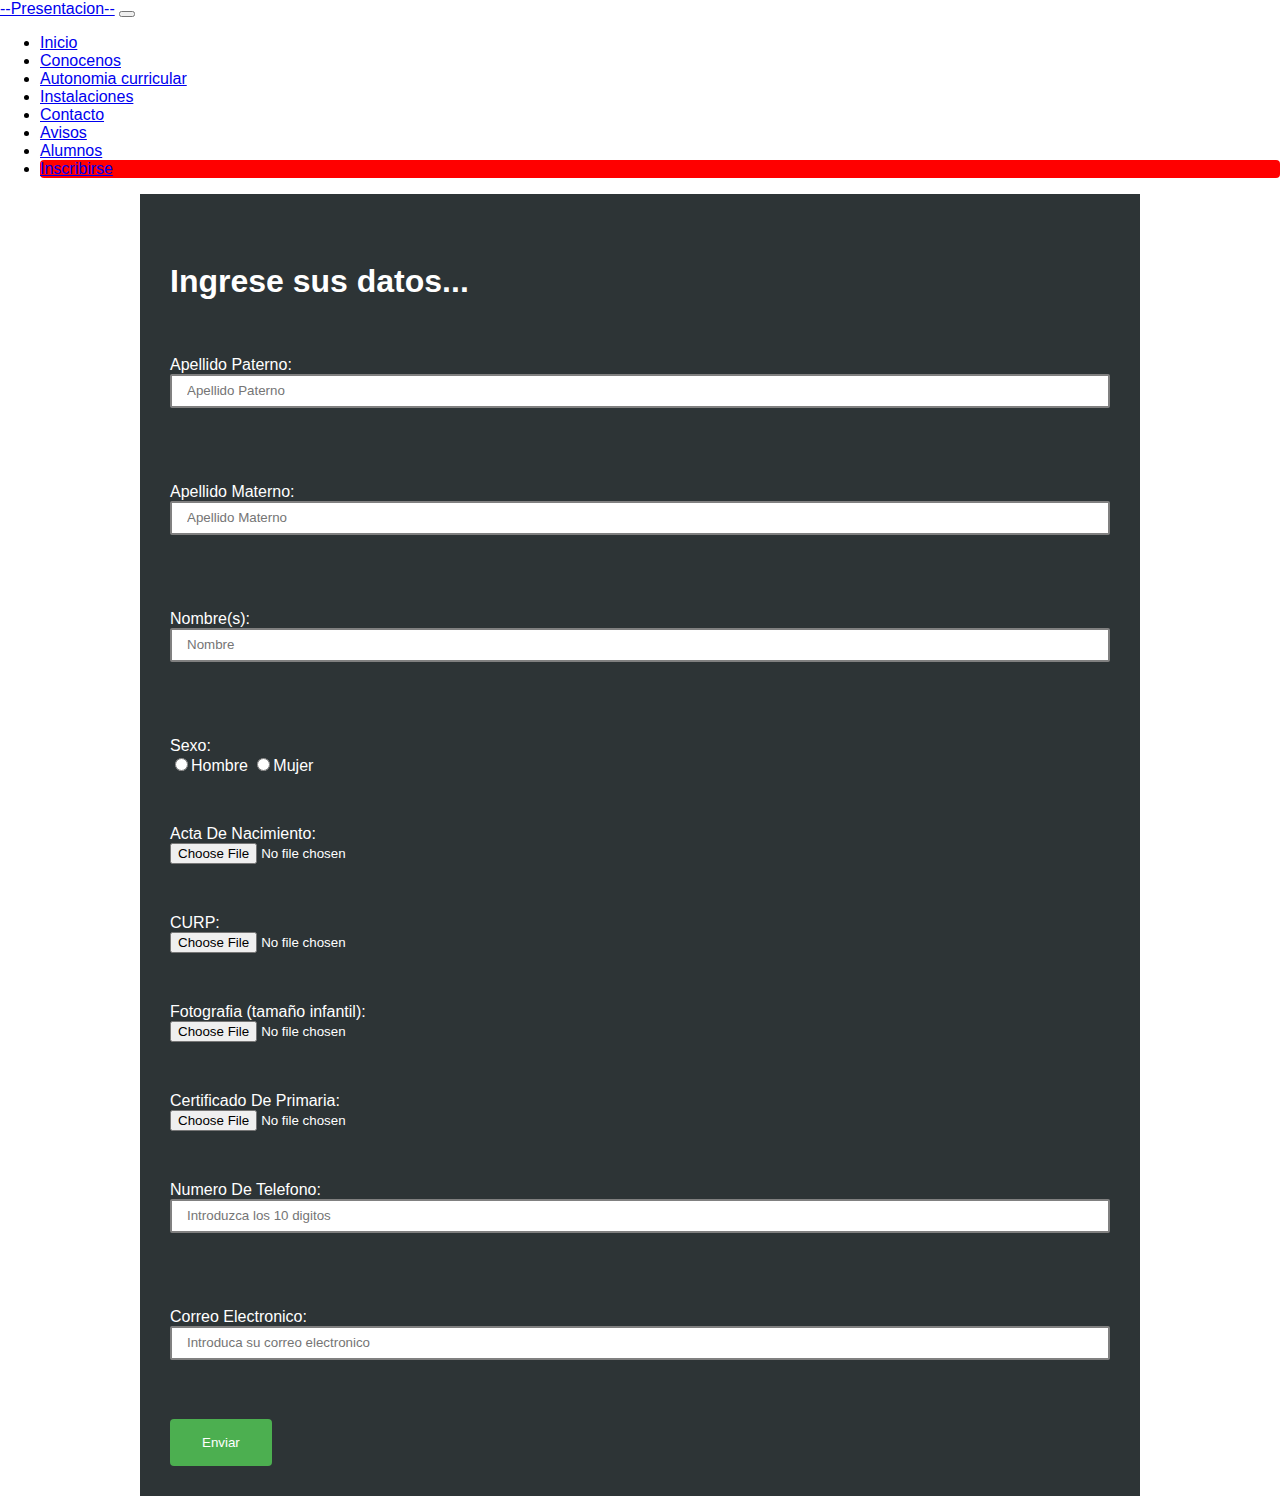
==== formulario.html @ d9533f61 "primer commit de mi sitio web" ====
<!DOCTYPE html>
<html>
    <head>
        <title>Inscripcion</title>
        <!---BOOSTRAP 4, LO OCUPE PARA MOSTRAR LA BARRA DE NAVEGACION-->
        <link href="https://cdn.jsdelivr.net/npm/bootstrap@5.0.0-beta1/dist/css/bootstrap.min.css" rel="stylesheet" integrity="sha384-giJF6kkoqNQ00vy+HMDP7azOuL0xtbfIcaT9wjKHr8RbDVddVHyTfAAsrekwKmP1" crossorigin="anonymous">
        <!--LINK PARA CONECTAR AL ARCHIVO CSS-->
        <link rel="stylesheet"  href="estilosform.css">
    </head>

    <body>
        <nav class="navbar navbar-expand-lg navbar-light bg-light fixed-top">
            <div class="container-fluid">
              <a class="navbar-brand" href="index.html">--Presentacion--</a>
              <button class="navbar-toggler" type="button" data-bs-toggle="collapse" data-bs-target="#navbarNav" aria-controls="navbarNav" aria-expanded="false" aria-label="Toggle navigation">
                <span class="navbar-toggler-icon"></span>
              </button>
              <div class="collapse navbar-collapse" id="navbarNav">
                <ul class="navbar-nav">
                  <li class="nav-item">
                    <a class="nav-link active" aria-current="page" href="index.html#inicio">Inicio</a>
                  </li>
                  <li class="nav-item">
                    <a class="nav-link" href="index.html#conocenos">Conocenos</a>
                  </li>
                  <li class="nav-item">
                    <a class="nav-link" href="index.html#autonomia">Autonomia curricular</a>
                  </li>
                  <li class="nav-item">
                    <a class="nav-link" href="index.html#instalaciones">Instalaciones</a>
                  </li>
                  <li class="nav-item">
                    <a class="nav-link" href="index.html#contacto">Contacto</a>
                  </li>
                  <li class="nav-item">
                    <a class="nav-link" href="index.html#avisos">Avisos</a>
                  </li>
                  <li class="nav-item">
                    <a class="nav-link" href="index.html#alumnos">Alumnos</a>
                  </li>
                  <li class="nav-item">
                    <div class="rojo"><a class="nav-link" href="formulario.html">Inscribirse</a></div>
                  </li>
                </ul>
              </div>
            </div>
          </nav>
        <div class="formulario">
                <form action="guardar.php"  method="POST" enctype="multipart/form-data" target="_blank" class="formu">
                <br>
                <h1>Ingrese sus datos...</h1><br>
                <p>Apellido Paterno: <input type="text"  name="ApellidoPaterno"  placeholder="Apellido Paterno" class="inputama" required></p>
                <br>
                <p>Apellido Materno: <input type="text"  name="ApellidoMaterno"  placeholder="Apellido Materno" class="inputama" required></p>
                <br>
                <p>Nombre(s): <input type="text"  name="Nombre" placeholder="Nombre" class="inputama" required></p>
                <br>
                <p>Sexo:<br>
                <input name="sexo"  type="radio"  value="Hombre" >Hombre
                <input name="sexo"  type="radio"  value="Mujer"  required>Mujer</p>
                <br>
                <p> Acta De Nacimiento: <br>
                    <input type="file"  name="ActaNacimiento"  accept="image/png, .jpg, .jpeg" required></p>
                    <br> 
                <p> CURP: <br>
                        <input type="file"  name="CURP"  accept="image/png, .jpg, .jpeg" required></p>
                        <br> 
                <p>Fotografia (tama&ntilde;o infantil): <br>
                    <input type="file"  name="Fotografia"  accept="image/png, .jpg, .jpeg" required></p>
                    <br>
                <p>Certificado De Primaria: <br> 
                    <input type="file"  name="CertificadoPrimaria"  accept="image/png, .jpg, .jpeg" required></p>
                    <br>
                <p>Numero De Telefono: <input type="tel"  name="NumeroTelefono" maxlength="10" placeholder="Introduzca los 10 digitos" class="inputama" required></p>
                    <br>
                <p>Correo Electronico: <input type="email" size="64" maxlength="64"  name="CorreoElectronicio" placeholder="Introduca su correo electronico" pattern=".+.com" class="inputama" required></p>
                    <br>
                
                <input type="submit"   value="Enviar" class="btn-enviar" >
                </form>
        </div>
    </body>
</html>
---- estilosform.css ----
*{
    box-sizing: border-box;
}


body{
    margin: 0px;
    font-family: sans-serif;
    background: white;
}

.rojo{
    background-color: red;
    color:white;
    border-radius: 4px;
}


.formulario {
    width: 98%;
    max-width: 1000px;
    background: #2d3436;
    color: white;
    margin: auto;
    padding: 30px;
}



.inputama{
    width: 100%;
    height:5px;
    margin-bottom: 25px;
    padding: 15px;
    border-radius: 2px;
    border: 2px gray solid;
}

input[type=submit] {
    background-color: #4CAF50;
    border: none;
    color: white;
    padding: 16px 32px;
    text-decoration: none;
    border-radius: 4px;
    cursor: pointer;
  }

input[type=submit]:active {
    transform: scale(1.10);
  }
/*.btn_enviar{
    background: chartreuse;
    color: #2d3436;
    margin: auto;
    padding: 30% 30%;
    cursor: pointer; 
    border-radius: 4px;   
}

.btn_enviar:active{
    transform: scale(1.05);

}
^*/
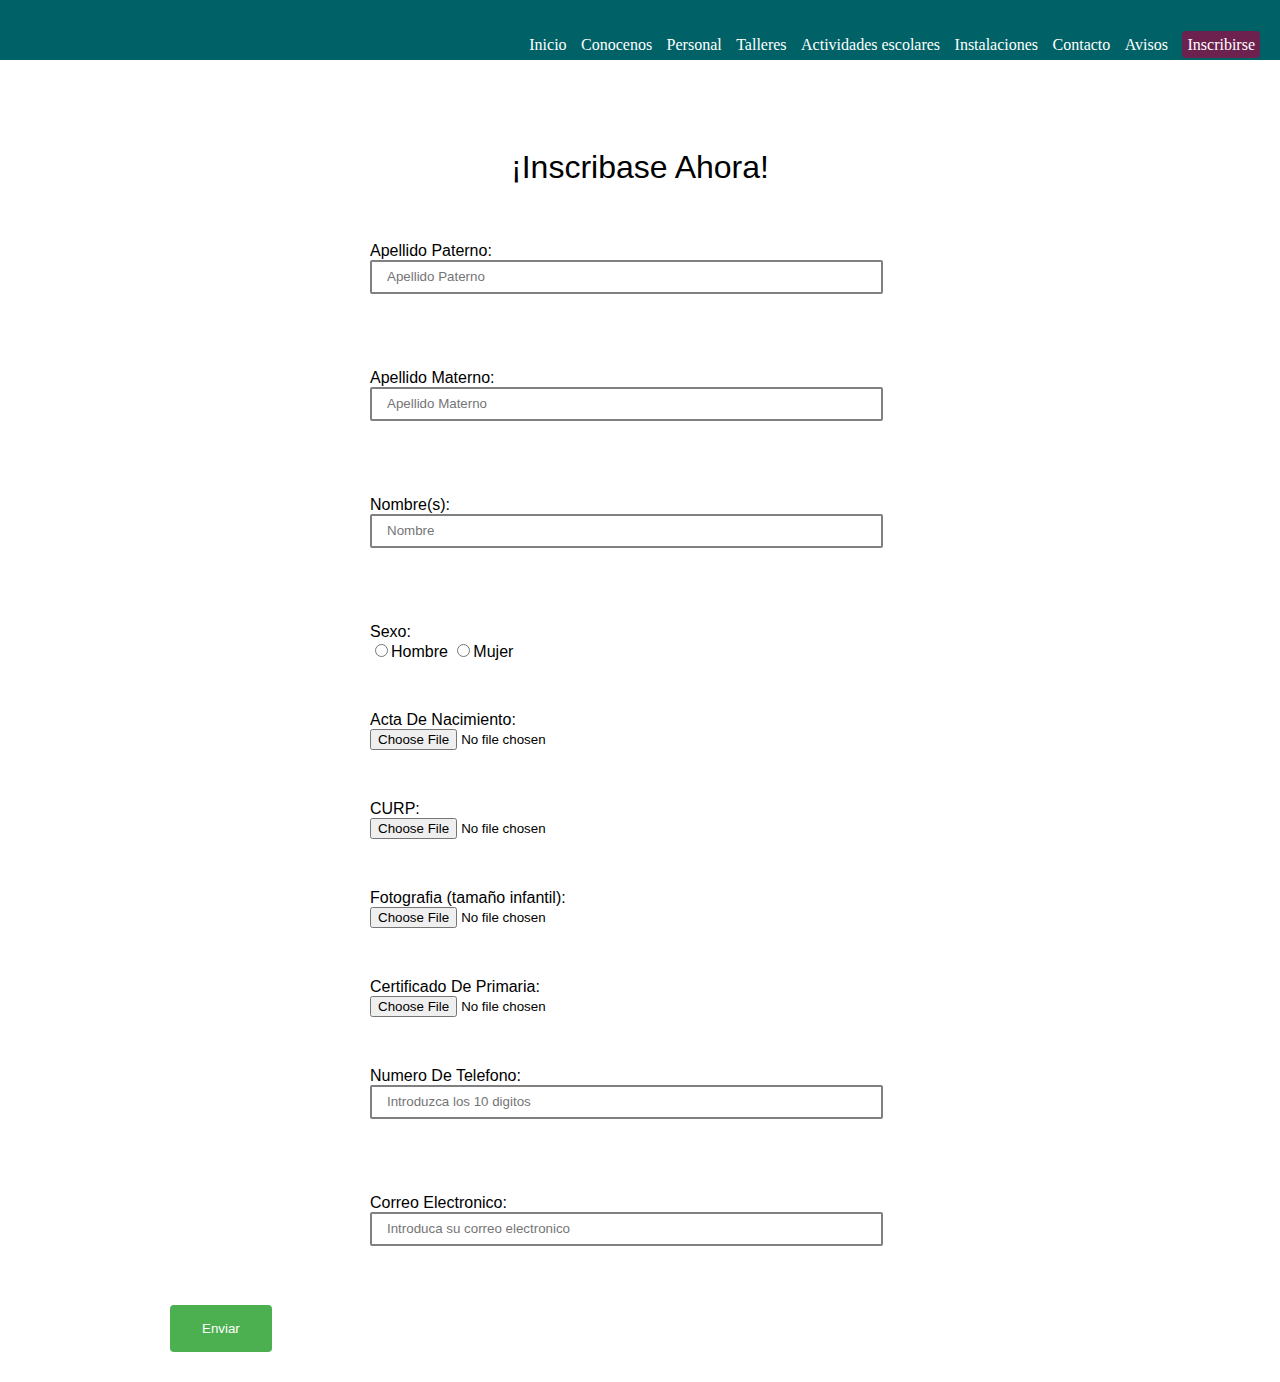
==== commit 4c86721b: "segundo commit de mi sitio web" ====
--- a/formulario.html
+++ b/formulario.html
@@ -9,51 +9,51 @@
     </head>
 
     <body>
-        <nav class="navbar navbar-expand-lg navbar-light bg-light fixed-top">
-            <div class="container-fluid">
-              <a class="navbar-brand" href="index.html">--Presentacion--</a>
-              <button class="navbar-toggler" type="button" data-bs-toggle="collapse" data-bs-target="#navbarNav" aria-controls="navbarNav" aria-expanded="false" aria-label="Toggle navigation">
-                <span class="navbar-toggler-icon"></span>
-              </button>
-              <div class="collapse navbar-collapse" id="navbarNav">
-                <ul class="navbar-nav">
-                  <li class="nav-item">
-                    <a class="nav-link active" aria-current="page" href="index.html#inicio">Inicio</a>
-                  </li>
-                  <li class="nav-item">
-                    <a class="nav-link" href="index.html#conocenos">Conocenos</a>
-                  </li>
-                  <li class="nav-item">
-                    <a class="nav-link" href="index.html#autonomia">Autonomia curricular</a>
-                  </li>
-                  <li class="nav-item">
-                    <a class="nav-link" href="index.html#instalaciones">Instalaciones</a>
-                  </li>
-                  <li class="nav-item">
-                    <a class="nav-link" href="index.html#contacto">Contacto</a>
-                  </li>
-                  <li class="nav-item">
-                    <a class="nav-link" href="index.html#avisos">Avisos</a>
-                  </li>
-                  <li class="nav-item">
-                    <a class="nav-link" href="index.html#alumnos">Alumnos</a>
-                  </li>
-                  <li class="nav-item">
-                    <div class="rojo"><a class="nav-link" href="formulario.html">Inscribirse</a></div>
-                  </li>
-                </ul>
-              </div>
-            </div>
-          </nav>
+          <nav class="barras fixed-top" >
+            <ul class="internos">
+                <li>
+                  <a href="index.html#inicio">Inicio</a>
+                </li>
+                <li>
+                  <a href="index.html#conocenos">Conocenos</a>
+                </li>
+                <li>
+                  <a href="index.html#personal">Personal</a>
+                </li>
+                <li>
+                  <a href="index.html#talleres">Talleres</a>
+                </li>
+                <li>
+                  <a href="index.html#actividades">Actividades escolares</a>
+                </li>
+                <li>
+                  <a href="index.html#instalaciones">Instalaciones</a>
+                </li>
+                <li>
+                  <a href="index.html#contacto">Contacto</a>
+                </li>
+                <li>
+                  <a href="index.html#avisos">Avisos</a>
+                </li>
+                <li>
+                  <a class="rojo" href="formulario.html">Inscribirse</a>
+                </li>
+            </ul>
+        </nav>
+        
         <div class="formulario">
                 <form action="guardar.php"  method="POST" enctype="multipart/form-data" target="_blank" class="formu">
                 <br>
-                <h1>Ingrese sus datos...</h1><br>
-                <p>Apellido Paterno: <input type="text"  name="ApellidoPaterno"  placeholder="Apellido Paterno" class="inputama" required></p>
+                <h1 class="form_titulo">¡Inscribase Ahora!</h1><br>
+                <div class="etiquetas_center">
+                <p>Apellido Paterno: <br>
+                  <input type="text"  name="ApellidoPaterno"  placeholder="Apellido Paterno" class="inputama" required></p>
                 <br>
-                <p>Apellido Materno: <input type="text"  name="ApellidoMaterno"  placeholder="Apellido Materno" class="inputama" required></p>
+                <p>Apellido Materno: <br>
+                   <input type="text"  name="ApellidoMaterno"  placeholder="Apellido Materno" class="inputama" required></p>
                 <br>
-                <p>Nombre(s): <input type="text"  name="Nombre" placeholder="Nombre" class="inputama" required></p>
+                <p>Nombre(s): <br>
+                  <input type="text"  name="Nombre" placeholder="Nombre" class="inputama" required></p>
                 <br>
                 <p>Sexo:<br>
                 <input name="sexo"  type="radio"  value="Hombre" >Hombre
@@ -71,12 +71,15 @@
                 <p>Certificado De Primaria: <br> 
                     <input type="file"  name="CertificadoPrimaria"  accept="image/png, .jpg, .jpeg" required></p>
                     <br>
-                <p>Numero De Telefono: <input type="tel"  name="NumeroTelefono" maxlength="10" placeholder="Introduzca los 10 digitos" class="inputama" required></p>
+                <p>Numero De Telefono: <br>
+                   <input type="tel"  name="NumeroTelefono" maxlength="10" placeholder="Introduzca los 10 digitos" class="inputama" required></p>
                     <br>
-                <p>Correo Electronico: <input type="email" size="64" maxlength="64"  name="CorreoElectronicio" placeholder="Introduca su correo electronico" pattern=".+.com" class="inputama" required></p>
+                <p>Correo Electronico: <br>
+                  <input type="email" size="64" maxlength="64"  name="CorreoElectronicio" placeholder="Introduca su correo electronico" pattern=".+.com" class="inputama" required></p>
                     <br>
+                </div>
                 
-                <input type="submit"   value="Enviar" class="btn-enviar" >
+                <input class="btn-enviar"  type="submit"   value="Enviar" >
                 </form>
         </div>
     </body>
--- a/estilosform.css
+++ b/estilosform.css
@@ -11,25 +11,65 @@
 }
 
 .rojo{
-    background-color: red;
+    background-color: #6D214F;
     color:white;
+    padding: 5px 5px;
     border-radius: 4px;
 }
 
 
+/*ERA LA BARRA DE ANTES PERO NO PODIA HACER QUE SE QUEDARA PARA SIEMORE*/
+.barras{
+    background: #006266;
+    padding: 15px;
+    text-align: right;
+    height: 60px;
+}
+
+.internos li{
+    list-style: none;
+    padding: 5px;
+    font: right 100;
+    font-family: Verdana;
+    display: inline-block;
+}
+
+ul li a{
+    color: white;
+    text-decoration: none;
+}
+
+ul li a:hover{
+    border-bottom: 4px solid #2d3436;
+}*/
+
+hr {
+    margin: 10px 0;
+  }
+
+.form_titulo{
+    padding-top: 20px;
+    font-weight: 500;
+    text-align: center;
+
+}
+
 .formulario {
     width: 98%;
     max-width: 1000px;
-    background: #2d3436;
-    color: white;
+    background: white;
+    color: black;
     margin: auto;
     padding: 30px;
 }
 
+.etiquetas_center{
+    padding: 0px 200px;
+}
 
 
 .inputama{
-    width: 100%;
+    width: 95%;
     height:5px;
     margin-bottom: 25px;
     padding: 15px;
@@ -45,6 +85,8 @@
     text-decoration: none;
     border-radius: 4px;
     cursor: pointer;
+    margin-left: auto;
+    margin-right: auto;
   }
 
 input[type=submit]:active {
